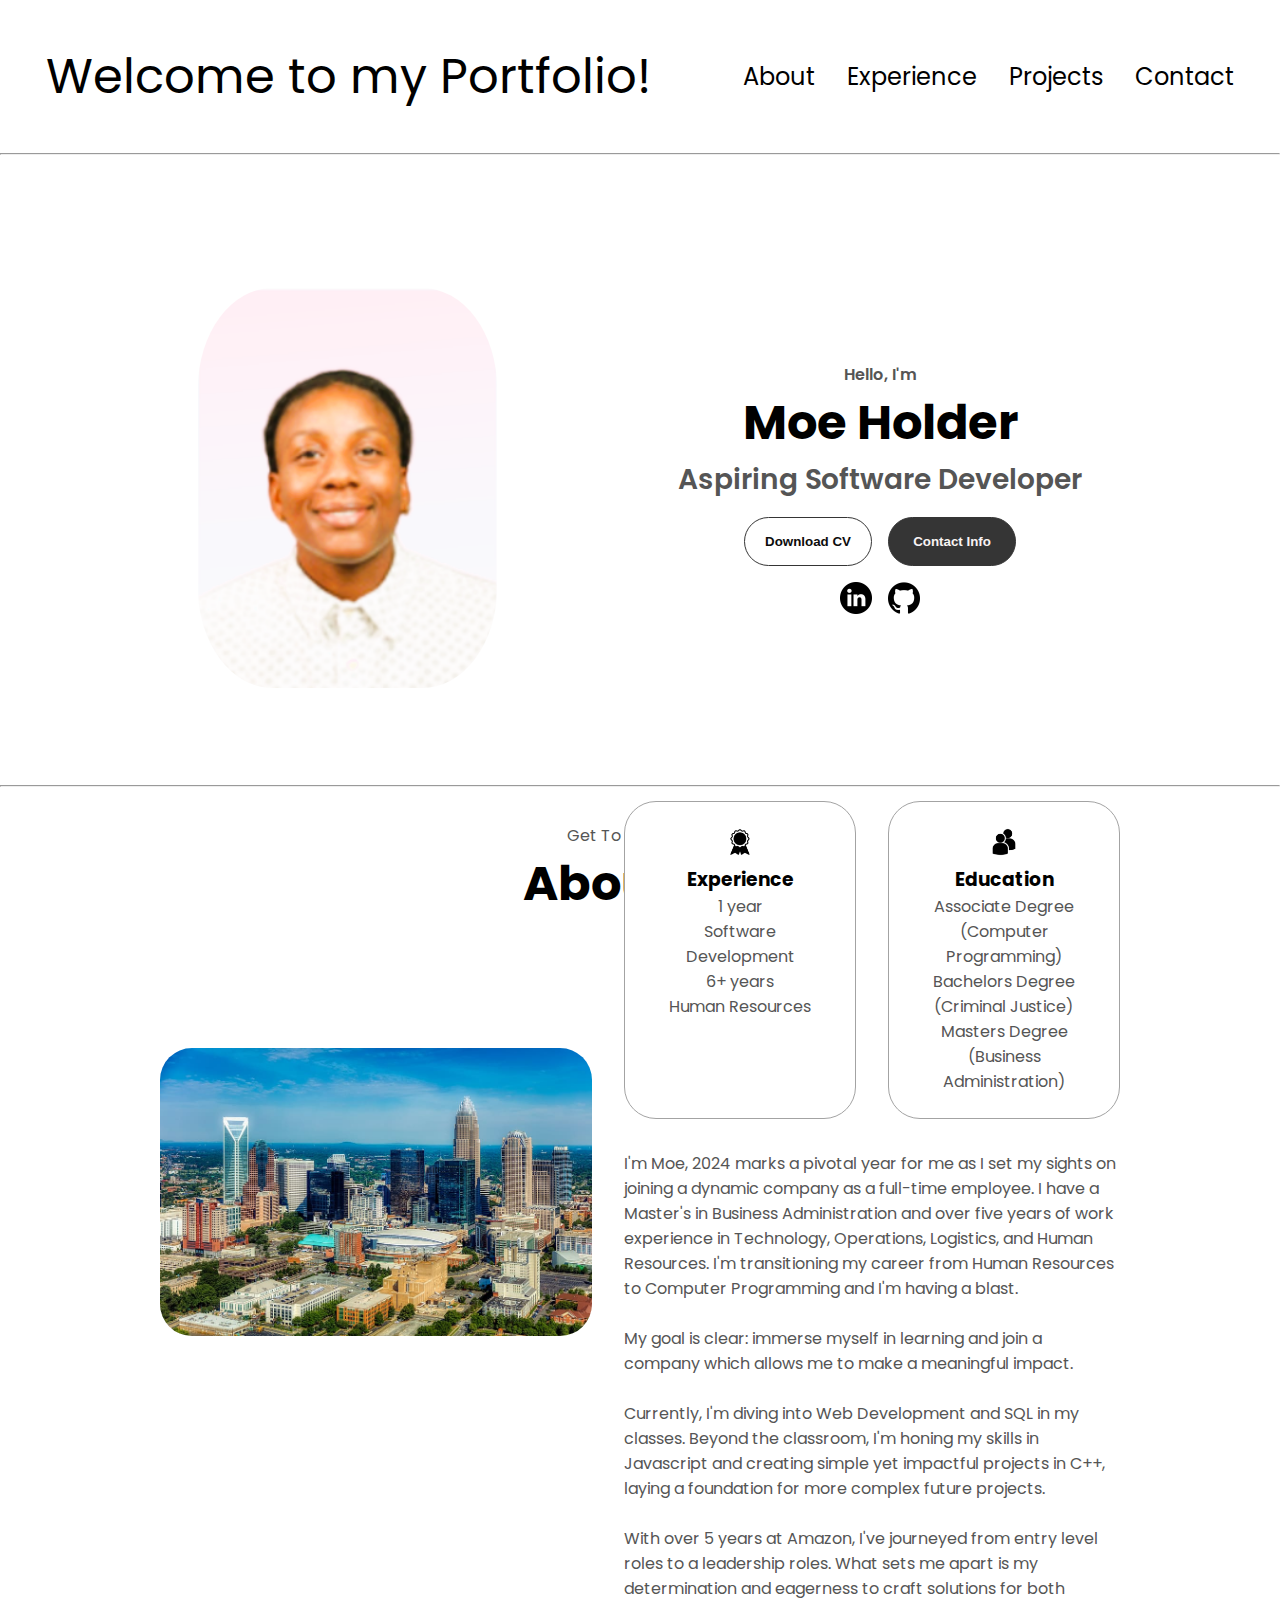
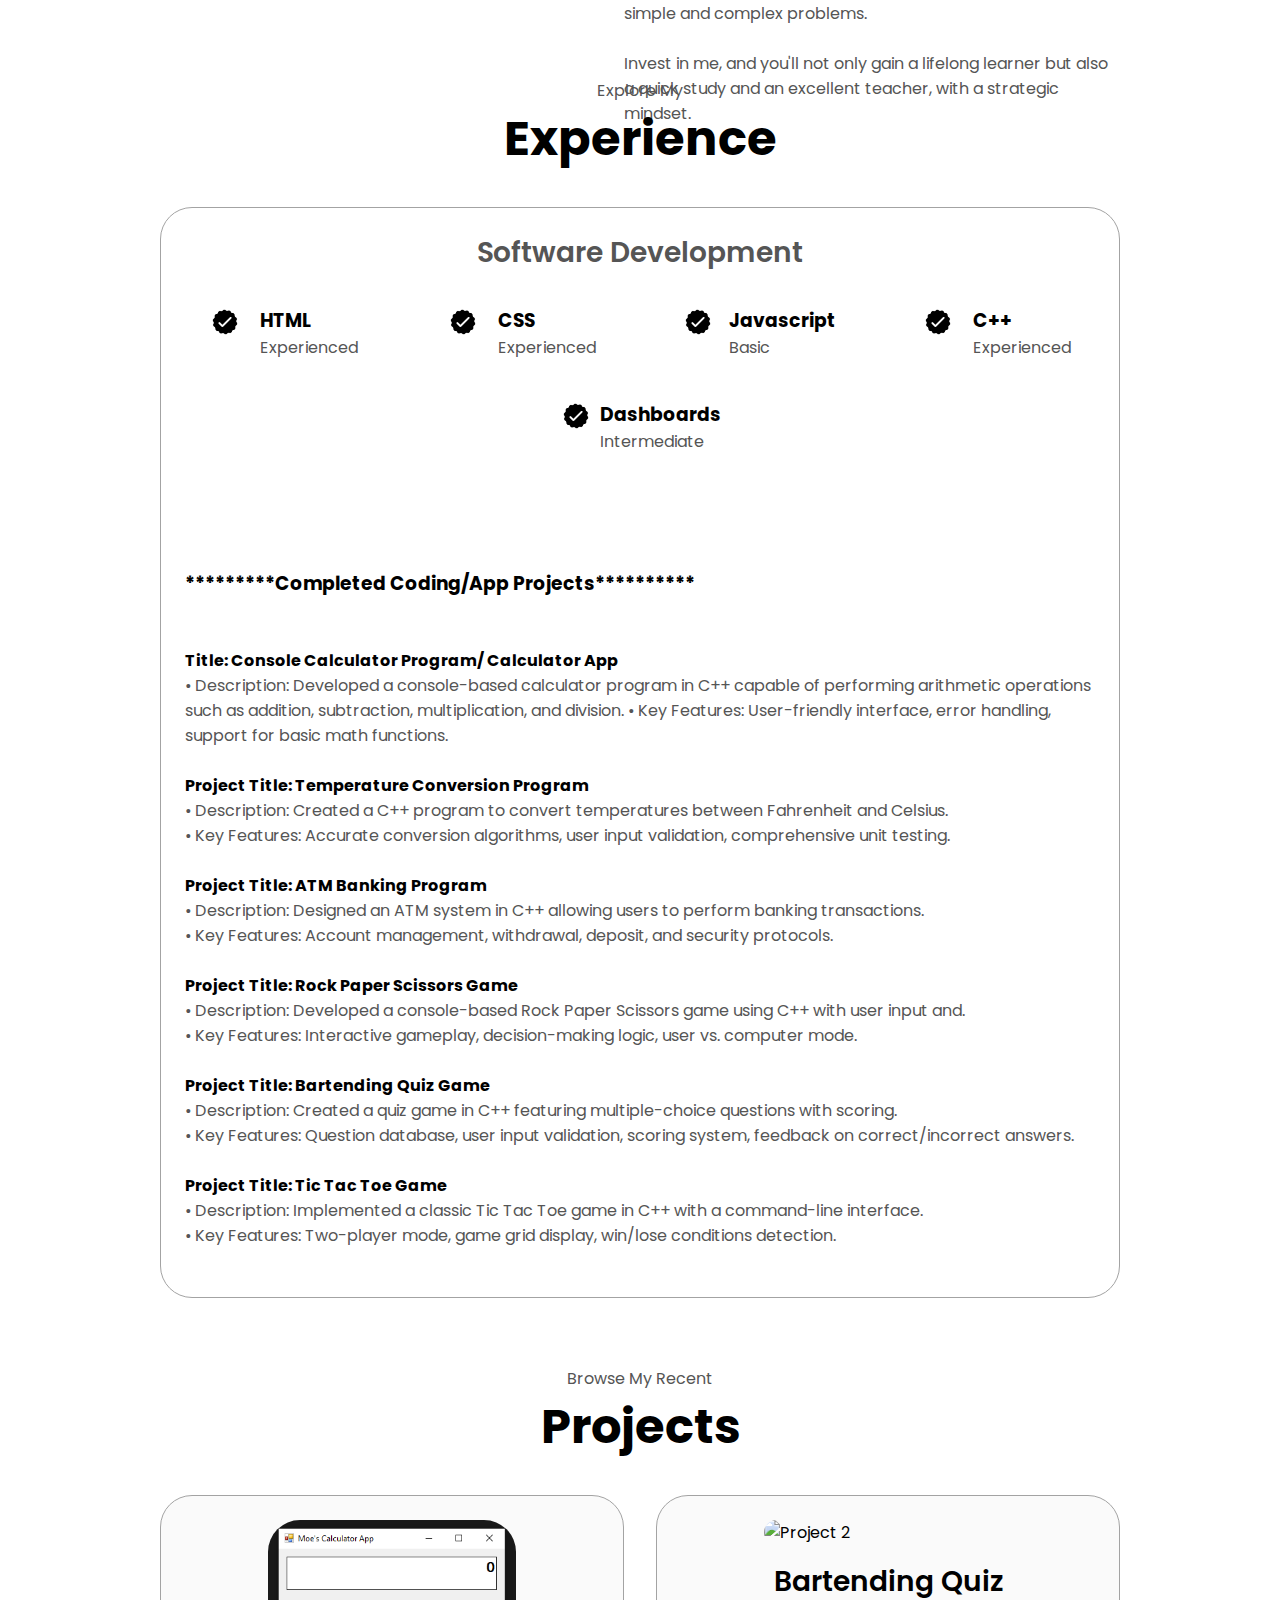
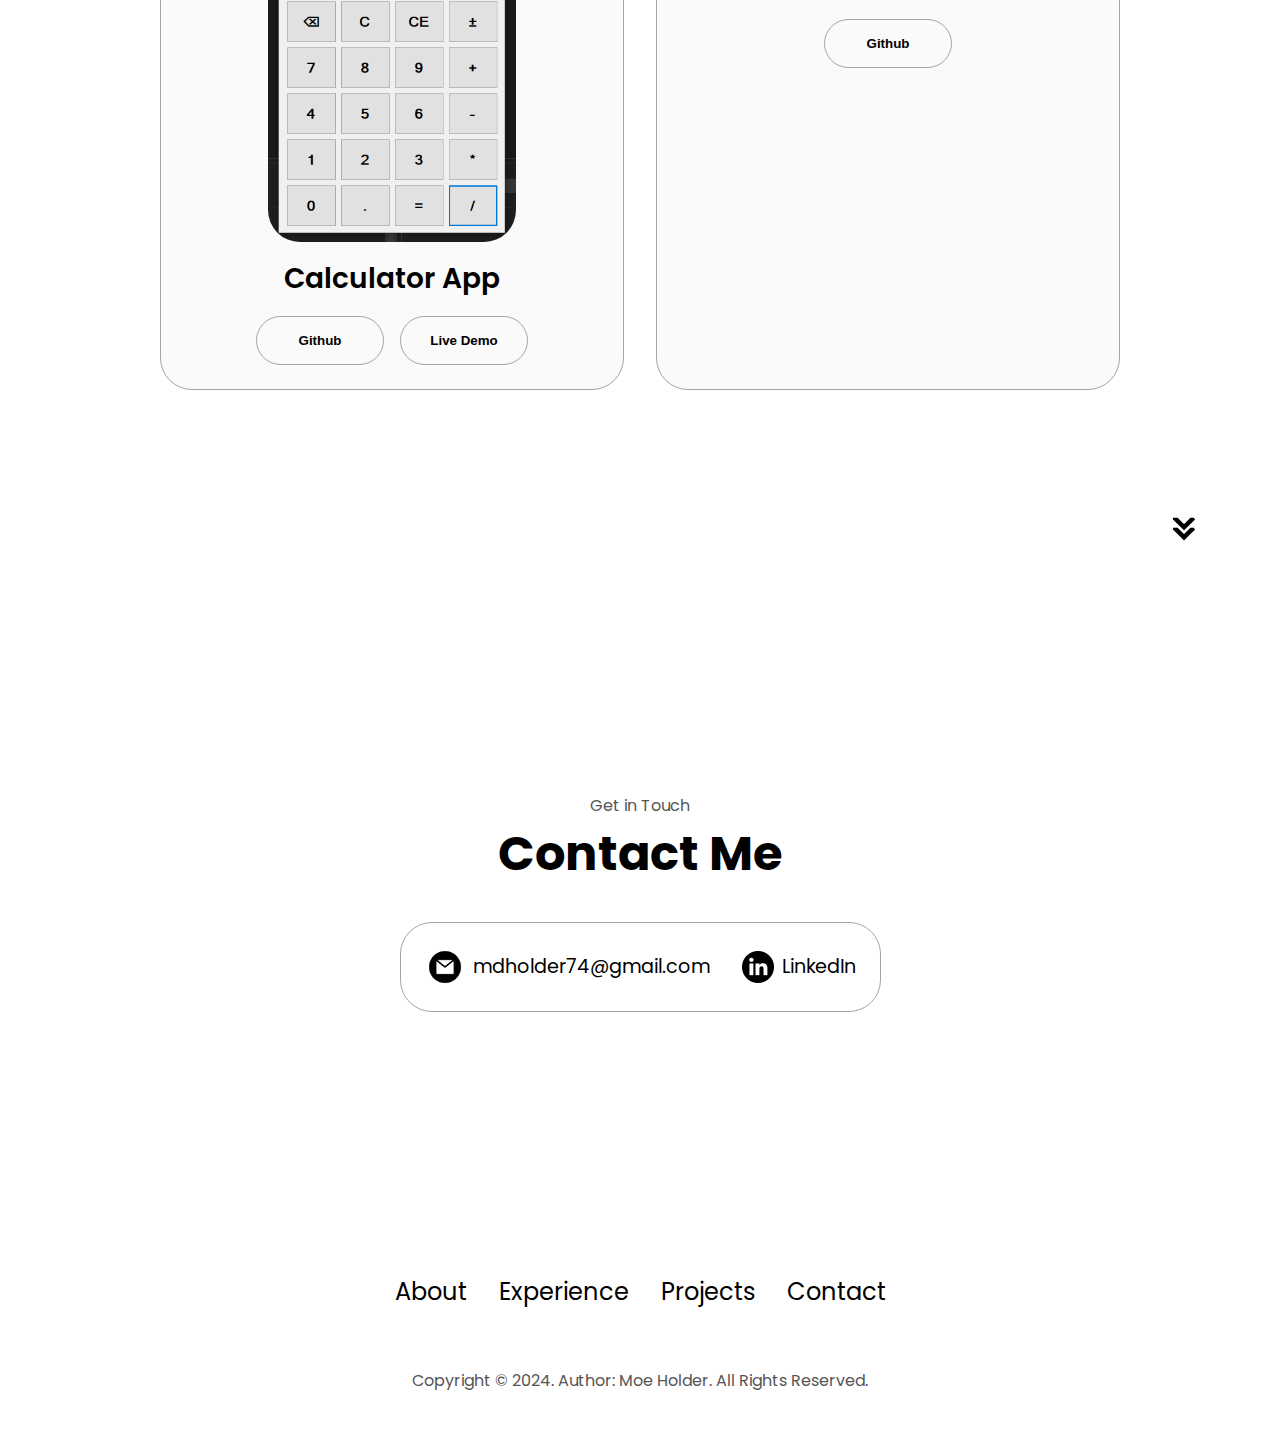
==== draft.html @ d62d8437 "Contact form Update" ====
<!DOCTYPE html>
<html lang="en">
  <head>
    <meta charset="UTF-8" />
    <meta http-equiv="X-UA-Compatible" content="IE=edge" />
    <meta name="viewport" content="width=device-width, initial-scale=1.0" />
    <title>Moe Holder Portfolio</title>
    <link rel="stylesheet" href="style.css" />
    <link rel="stylesheet" href="mediaqueries.css" />
    <link rel="icon" type="image/png" href="images/Moe Headshot 2.PNG">
  </head>
  <body>
    <nav id="desktop-nav">
      <div class="logo">Welcome to my Portfolio!</div>
      <div>
        <ul class="nav-links">
          <li><a href="#about">About</a></li>
          <li><a href="#experience">Experience</a></li>
          <li><a href="#projects">Projects</a></li>
          <li><a href="#contact">Contact</a></li>
        </ul>
      </div>
    </nav>
    <hr>
    <nav id="hamburger-nav">
      <div class="logo">Moe Holder</div>
      <div class="hamburger-menu">
        <div class="hamburger-icon" onclick="toggleMenu()">
          <span></span>
          <span></span>
          <span></span>
        </div>
        <div class="menu-links">
          <li><a href="#about" onclick="toggleMenu()">About</a></li>
          <li><a href="#experience" onclick="toggleMenu()">Experience</a></li>
          <li><a href="#projects" onclick="toggleMenu()">Projects</a></li>
          <li><a href="#contact" onclick="toggleMenu()">Contact</a></li>
        </div>
      </div>
    </nav>
    <section id="profile">
      <div class="section__pic-container">
        <img src="assets/Moe Headshot 2.PNG" alt="Moe Holder profile picture" />
      </div>
      <div class="section__text">
        <p class="section__text__p1">Hello, I'm</p>
        <h1 class="title">Moe Holder</h1>
        <p class="section__text__p2">Aspiring Software Developer</p>
        <div class="btn-container">
          <button
            class="btn btn-color-2"
            onclick="location.href='./assets/Mahogany-Holder Resume.pdf'">
            Download CV
          </button>
          <button class="btn btn-color-1" onclick="location.href='./#contact'">
            Contact Info
          </button>
        </div>
        <div id="socials-container">
          <img
            src="./assets/linkedin.png"
            alt="My LinkedIn profile"
            class="icon-color-1"
            onclick="location.href='https://www.linkedin.com/in/moeholder/' "
          />
          <img
            src="./assets/github.png"
            alt="My Github profile"
            class="icon-color-2"
            onclick="location.href='https://github.com/mdholder74'"
          />
        </div>
      </div>
    </section>
    <hr>
    <section id="about">
      <p class="section__text__p1">Get To Know More</p>
      <h1 class="title">About Me</h1>
      <div class="section-container">
        <div class="section__pic-container">
          <img
          src="./assets/charlotte-north-carolina-city-skyline.jpg"
          alt="Picture of my home town charlotte-north-carolina-city-skyline"
            class="about-pic"
          />
        </div>
        <div class="about-details-container">
          <div class="about-containers">
            <div class="details-container">
              <img
                src="./assets/experience.png"
                alt="Experience icon"
                class="icon"
              />
              <h3>Experience</h3>
              <p>1 year <br />Software Development <br> 6+ years <br />Human Resources</p>
            </div>
            <div class="details-container">
              <img
                src="./assets/education.png"
                alt="Education icon"
                class="icon"
              />
              <h3>Education</h3>
              <p>Associate Degree (Computer Programming) <br> Bachelors Degree (Criminal Justice) <br> Masters Degree (Business Administration)</p>
            </div>
          </div>
          <div class="text-container">
            <p>
              I'm Moe, 2024 marks a pivotal year for me as I set my sights on joining a dynamic company as a full-time employee.
              I have a Master's in Business Administration and over five years of work experience in Technology, Operations, Logistics, and Human Resources. 
              I'm transitioning my career from Human Resources to Computer Programming and I'm having a blast.
            </p> <br>
            <p>
              My goal is clear: immerse myself in learning and join a company which allows me to make a meaningful impact.
            </p><br> 
            <p>
              Currently, I'm diving into Web Development and SQL in my classes. 
              Beyond the classroom, I'm honing my skills in Javascript and creating simple yet impactful projects in C++, laying a foundation for more complex future projects.
            </p><br>
            <p>
              With over 5 years at Amazon, I've journeyed from entry level roles to a leadership roles. What sets me apart is my determination and eagerness to craft solutions for both simple and complex problems.
          </p><br>
          <p>
            Invest in me, and you'll not only gain a lifelong learner but also a quick study and an excellent teacher, with a strategic mindset. 
        
          </div>
        </div>
      </div>
      </section>
      <section id="experience">
        <p class="section__text__p1">Explore My</p>
        <h1 class="title">Experience</h1>
        <div class="experience-details-container">
          <div class="about-containers">
            <div class="details-container">
              <h2 class="experience-sub-title">Software Development</h2>
              <div class="article-container">
                <article>
                  <img
                    src="./assets/checkmark.png"
                    alt="Experience icon"
                    class="icon"
                  />
                  <div>
                    <h3>HTML</h3>
                    <p>Experienced</p>
                  </div>
                </article>
                <article>
                  <img
                    src="./assets/checkmark.png"
                    alt="Experience icon"
                    class="icon"
                  />
                  <div>
                    <h3>CSS</h3>
                    <p>Experienced</p>
                  </div>
                </article>
                <article>
                  <img
                    src="./assets/checkmark.png"
                    alt="Experience icon"
                    class="icon"
                  />
                  <div>
                    <h3>Javascript</h3>
                    <p>Basic</p>
                  </div>
                </article>
                <article>
                  <img
                    src="./assets/checkmark.png"
                    alt="Experience icon"
                    class="icon"
                  />
                  <div>
                    <h3>C++</h3>
                    <p>Experienced</p>
                  </div>
                </article>
                <article>
                  <img
                    src="./assets/checkmark.png"
                    alt="Experience icon"
                    class="icon"
                  />
                  <div>
                    <h3>Dashboards</h3>
                    <p>Intermediate</p><br><br><br>
                  </div>
                </article>
                <div class="text-container">
                <h3>*********Completed Coding/App Projects**********</h3>
                <br>
                <br>
                <h4> Title: Console Calculator Program/ Calculator App</h4>
                <p>• Description: Developed a console-based calculator program in C++ capable of performing arithmetic operations such as addition, subtraction, multiplication, and division.
                • Key Features: User-friendly interface, error handling, support for basic math functions.</p><br>
                
               <h4>Project Title: Temperature Conversion Program</h4>
               <p>• Description: Created a C++ program to convert temperatures between Fahrenheit and Celsius.
                <p>• Key Features: Accurate conversion algorithms, user input validation, comprehensive unit testing.</p><br>
                
                <h4>Project Title: ATM Banking Program</h4>
                <p>• Description: Designed an ATM system in C++ allowing users to perform banking transactions.
                  <p>• Key Features: Account management, withdrawal, deposit, and security protocols.</p><br>
                
                <h4>Project Title: Rock Paper Scissors Game</h4>
                <p>• Description: Developed a console-based Rock Paper Scissors game using C++ with user input and.
                  <p>• Key Features: Interactive gameplay, decision-making logic, user vs. computer mode.</p><br>
                
                <h4>Project Title: Bartending Quiz Game</h4>
                <p> • Description: Created a quiz game in C++ featuring multiple-choice questions with scoring.
                  <p>• Key Features: Question database, user input validation, scoring system, feedback on correct/incorrect answers.</p><br>
                
                <h4>Project Title: Tic Tac Toe Game</h4>
                <p>• Description: Implemented a classic Tic Tac Toe game in C++ with a command-line interface.</p>
                <p> • Key Features: Two-player mode, game grid display, win/lose conditions detection.</p><br>
                </div>
              </section>
      <img
        src="./assets/arrow.png"
        alt="Arrow icon"
        class="icon arrow"
        onclick="location.href='./#experience'"
      />
    <section id="projects">
      <p class="section__text__p1">Browse My Recent</p>
      <h1 class="title">Projects</h1>
      <div class="experience-details-container">
        <div class="about-containers">
          <div class="details-container color-container">
            <div class="article-container">
              <img
                src="./assets/MoeCalculatorApp.PNG"
                alt="Project 1"
                class="project-img"
              />
            </div>
            <h2 class="experience-sub-title project-title">Calculator App</h2>
            <div class="btn-container">
              <button
                class="btn btn-color-2 project-btn"
                onclick="location.href='https://github.com/mdholder74'"
              >
                Github
              </button>
              <button
                class="btn btn-color-2 project-btn"
                onclick="location.href='https://github.com/mdholder74'"
              >
                Live Demo
              </button>
            </div>
          </div>
          <div class="details-container color-container">
            <div class="article-container">
              <img
                src="./assets/Bartending.JPG"
                alt="Project 2"
                class="project-img"
              />
            </div>
            <h2 class="experience-sub-title project-title">Bartending Quiz</h2>
            <div class="btn-container">
              <button
                class="btn btn-color-2 project-btn"
                onclick="location.href='https://github.com/mdholder74'"
              >
                Github
              </button>
            </div>
          </div>
          </div>
        </div>
      </div>
      <img
        src="./assets/arrow.png"
        alt="Arrow icon"
        class="icon arrow"
        onclick="location.href='./#contact'"
      />
    </section>
    <section id="contact">
      <p class="section__text__p1">Get in Touch</p>
      <h1 class="title">Contact Me</h1>
      <div class="contact-info-upper-container">
        <div class="contact-info-container">
          <img
            src="./assets/email.png"
            alt="Email icon"
            class="icon contact-icon email-icon"
          />
          <p><a href="mailto:mdholder74@gmail.com">mdholder74@gmail.com</a></p>
        </div>
        <div class="contact-info-container">
          <img
            src="./assets/linkedin.png"
            alt="LinkedIn icon"
            class="icon contact-icon"
          />
          <p><a href="https://www.linkedin.com/in/moeholder/">LinkedIn</a></p>
        </div>
      </div>
    </section>
    <footer>
      <nav>
        <div class="nav-links-container">
          <ul class="nav-links">
            <li><a href="#about">About</a></li>
            <li><a href="#experience">Experience</a></li>
            <li><a href="#projects">Projects</a></li>
            <li><a href="#contact">Contact</a></li>
          </ul>
        </div>
      </nav>
      <p>Copyright &#169; 2024. Author: Moe Holder. All Rights Reserved.</p>
    </footer>
    <script src="script.js"></script>
  </body>
</html>
---- style.css ----
@import url('https://fonts.googleapis.com/css2?family=Bungee+Spice&family=Lemon&family=Poppins:wght@300;400;500;600&display=swap');
*{
    margin:0;
    padding:0;
}

body{
    font-family: 'Poppins', sans-serif;;
}

html{
    scroll-behavior: smooth;
}

p{
    color:rgb(85, 85, 85);
}

/* TRANSITION */
a, 
.btn{
    transition: all 300ms ease;
}

/* DESKTOP NAV */

nav,
.nav-links{
    display: flex;
}

nav{
    justify-content: space-around;
    align-items: center;
    height: 17vh;
}

.nav-links{
    gap:2rem;
    list-style: none;
    font-size: 1.5rem;

}

a{
    color:black;
    text-decoration: none;
    text-decoration-color: white;

}

a:hover{
    color:rgb(25, 176, 202);
    text-decoration: underline;
    text-underline-offset: 1rem;
    text-decoration-color: rgb(25, 176, 202);
}

.logo{
    font-size: 3rem;
}

.logo:hover{
    cursor:default;
    
}

/* HAMBURGER MENU */

#hamburger-nav{
    display:none;   
}

.hamburger-menu{
    position: relative;
    display: inline-block;
}

.hamburger-icon{
    display:flex;
    flex-direction: column;
    justify-content: space-between;
    height: 24px;
    width: 30px;
    cursor: pointer;
}

.hamburger-icon span{
    width: 100%;
    height: 2px;
    background-color:black;
    transition: all 0.3 ease-in-out;
}

.menu-links{
    position: absolute;
    top: 100%;
    right:0;
    background-color: white;
    width: fit-content;
    max-height: 0;
    overflow: hidden;
    transition: all 0.3 ease-in-out;
}

.menu-link a{
    display: block;
    padding: 10px;
    text-align: center;
    font-size: 1.5rem;
    color:black;
    text-decoration:none;
    transition: all 0.3 ease-in-out;

}

.menu-links li{
    list-style:none;
}

.menu-links.open{
    max-height: 300px;
}

.hamburger-icon.open span:first-child{

    transform: rotate(45deg) translate(10px, 5px)  
}

.hamburger-icon.open span:nth-child(2){
    opacity:0;  
}

.hamburger-icon.open span:last-child{
    transform: rotate(-45deg) translate(10px, -5px)  
}

.hamburger-icon span:first-child{
    transform:none;
}

.hamburger-icon span:first-child{
    opacity:1;
}

.hamburger-icon span:first-child{
    transform:none;
}

/*SECTION*/

section{
    padding-top: 4vh;
    height: 95vh;
    margin: 0 10rem;
    box-sizing: border-box;
    min-height: fit-content;
}

.section-container{
    display: flex;
}

/* Styling the profile images*/
#profile{
    display:flex;
    justify-content: center;
    gap:5rem;
    height: 70vh;
    
}

img {
    border-radius: 25%;
  }
  

.section__pic-container{
    display:flex;
    height:400px;
    width:400px;
    margin:auto 0;

}

.section__text{
    align-self:center;
    text-align:center;
}
.section__text p{
    font-weight:600;

}

.section__text__p1{
    text-align: center;
}

.section__text__p2{
    font-size: 1.75rem;
    margin-bottom: 1rem;
}

.title{
    font-size: 3rem;
    text-align: center;
}

#socials-container{
    display:flex;
    justify-content:center;
    margin-top: 1rem;
    gap: 1rem;
}
/* ICON*/

.icon-color-1,
.icon-color-2{
    cursor:pointer;
    height:2rem; 
}

.icon-color-1:hover{
    background: rgb(17, 54, 218);
    
}

.icon-color-2:hover{
    background: rgb(243, 130, 37);
    
}

.icon{
    cursor:pointer;
    height:2rem; 

}

/* BUTTONS*/

.btn-container{
    display: flex;
    justify-content:center;
    gap: 1rem;
}

.btn{
    font-weight: 600;
    transition: all 300ms ease;
    padding: 1rem;
    width:8rem;
    border-radius: 2rem;
}

.btn-color-1,
.btn-color-2{
    border: rgb(53,53,53) 0.1rem solid;
}

.btn-color-1:hover,
.btn-color-2:hover{
    cursor:pointer;
}

.btn-color-1,
.btn-color-2:hover{
    background: rgb(53,53,53);
    color:rgb(248, 243, 243);
}

.btn-color-1:hover{
    background: rgb(0,0,0);

}

.btn-color-2{
    background: none;
    
}

.btn-color-2:hover{
    border: rgb(255,255,255) 0.1rem solid;
}

.btn-container{
    gap:1rem;
}


/* BUTTONS*/

#about{
    position:relative;
}

.about-containers{
    gap:2rem;
    margin-bottom: 2rem;
    margin-top: 2rem;

}

.about-details-container{
    justify-content: center;
    flex-direction: column;
}

.about-containers,
.about-details-container{
    display:flex;
}

.about-pic{
    border-radius:2rem;
    height:18rem;
}
.arrow{
    position:absolute;
    right:-5rem;
    bottom:2.5rem;

}

.details-container{
    padding:1.5rem;
    flex:1;
    background:white;
    border-radius:2rem;
    border:rgb(53,53,53) 0.1rem solid;
    border-color:rgb(163,163,163);
    text-align:center;
}

.section-container{
    gap:4rem;
    height:80%;
}

.section__pic-container{
    height:400px;
    width:400px;
    margin:auto 0;
}

#experience{
    position:relative;
}

.experience-sub-title{
    color:rgb(85,85,85);
    font-weight:600;
    font-size: 1.75rem;
    margin-bottom:2rem;
}

.experience-details-container{
    justify-content: center;
    display:flex;
    flex-direction:column;
}

.article-container{
    display:flex;
    text-align:initial;
    flex-wrap:wrap;
    flex-direction: row;
    gap:2.5rem;
    justify-content:space-around;
}

article{
    display:flex;
    width:10rem;
    justify-content:space-around;
    gap:0.5rem;
}

article.icon{
    cursor:default;
}

/* PROJECTS SECTION */

#projects {
    position: relative;
    
  }
  
  .color-container {
    border-color: rgb(163, 163, 163);
    background: rgb(250, 250, 250);
  }
  
  .project-img {
    border-radius: 2rem;
    width: 60%;
    height: 60%;
  }
  
  .project-title {
    margin: 1rem;
    color: black;
  }
  
  .project-btn {
    color: black;
    border-color: rgb(163, 163, 163);
  }

#contact{
    display: flex;
    justify-content: center;
    flex-direction:column;
    height: 70vh;
}

.contact-info-upper-container{
    display:flex;
    justify-content: center;
    border-radius: 2rem;
    border:rgb(53,53,53) 0.1rem solid;
    border-color:rgb(163,163,163);
    background:(250, 250,250);
    margin: 2rem auto;
    padding:0.5rem;
}

.contact-info-container{
    display:flex;
    align-items:center;
    justify-content:center;
    gap:0.5rem;
    margin:1rem;

}

.contact-info-container p{
    font-size:larger;
}

.contact-icon{
    cursor:default;
}

.email-icon{
    height:2.5rem;
}

footer{
    height:26vh;
    margin: 0 1rem;
}

footer p{
    text-align:center;
}

form {
    display: flex;
    flex-direction: column;
}

label {
    margin-bottom: 8px;
}

input, textarea {
    padding: 10px;
    margin-bottom: 16px;
    border: 1px solid #ccc;
    border-radius: 4px;
}

button {
    padding: 12px;
    background-color: #a2a7ac;
    color: #0c0c0c;
    border: none;
    border-radius: 4px;
    cursor: pointer;
}

button:hover {
    background-color: #333435;
}
---- mediaqueries.css ----
@media screen and(max-width: 1200px){
    #desktop-nav{
        display:none
    }
    #hamburger-nav{
        display: flex;
    }
}
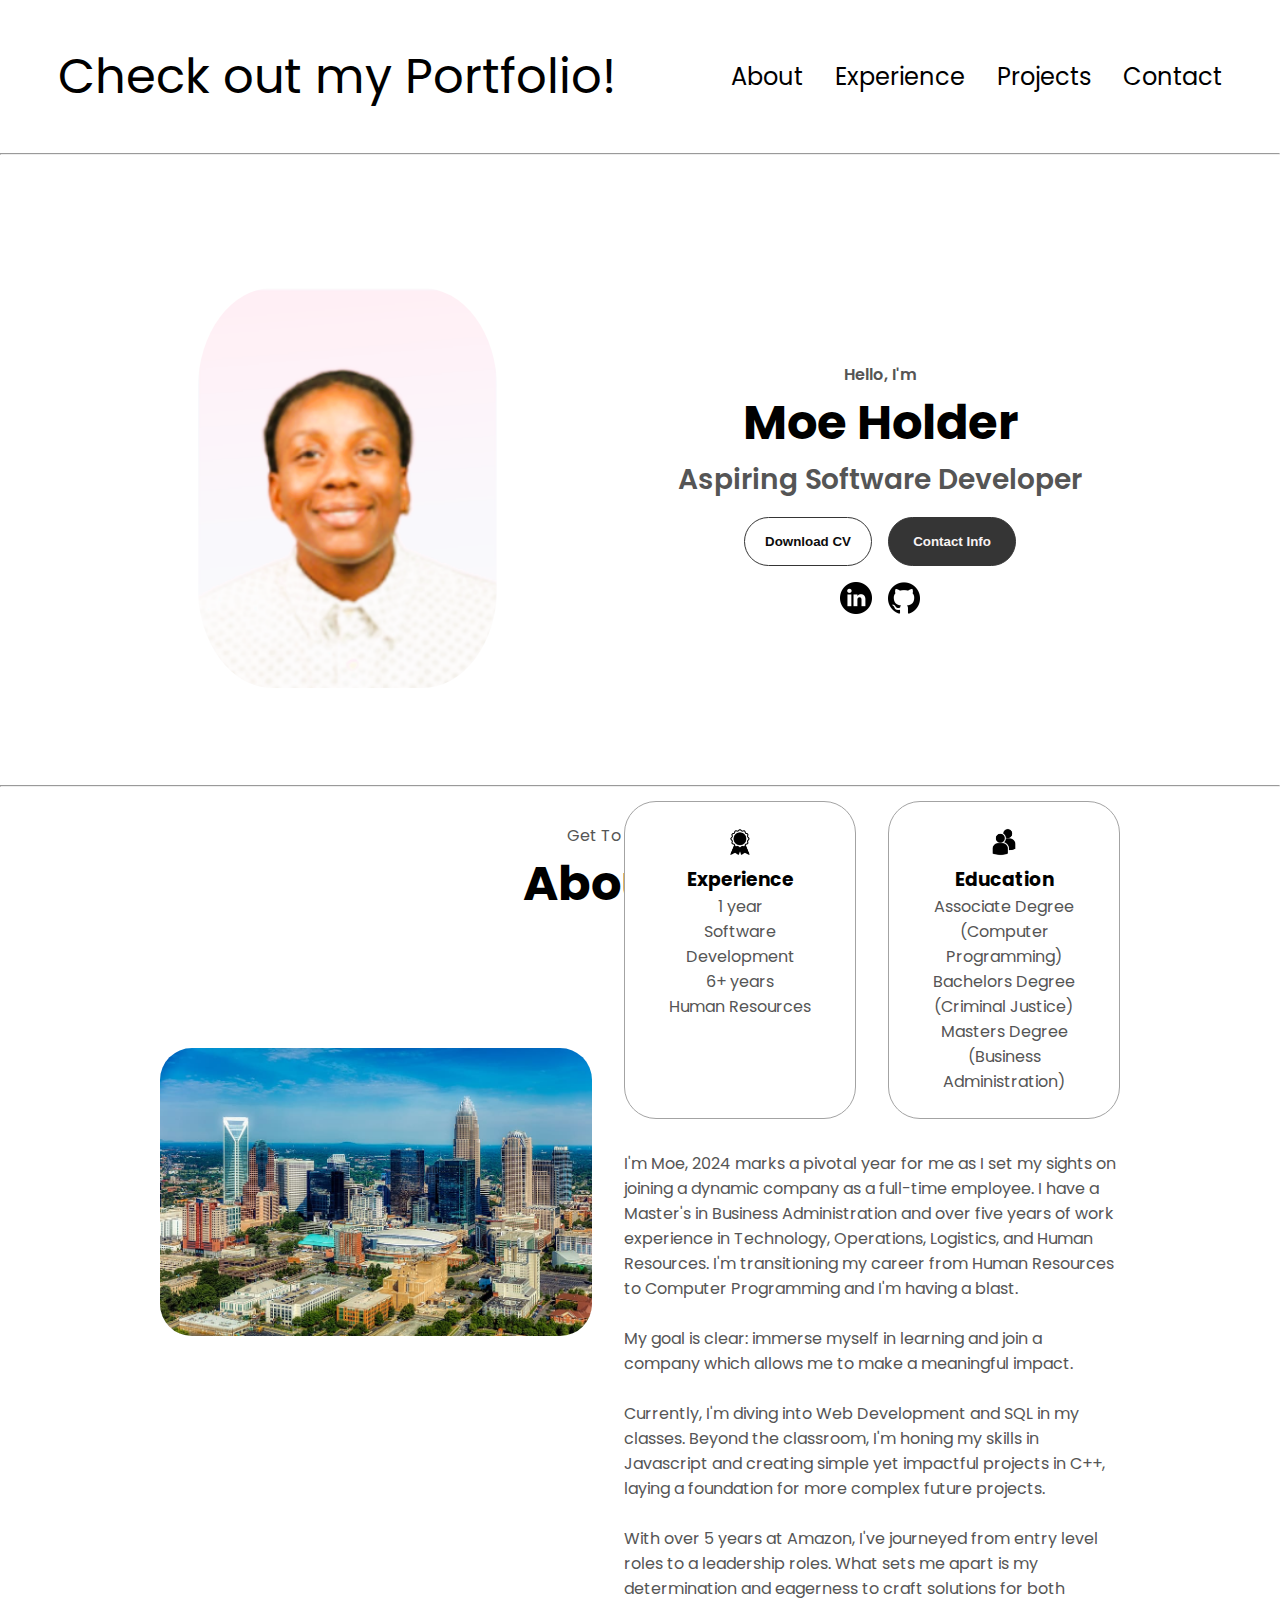
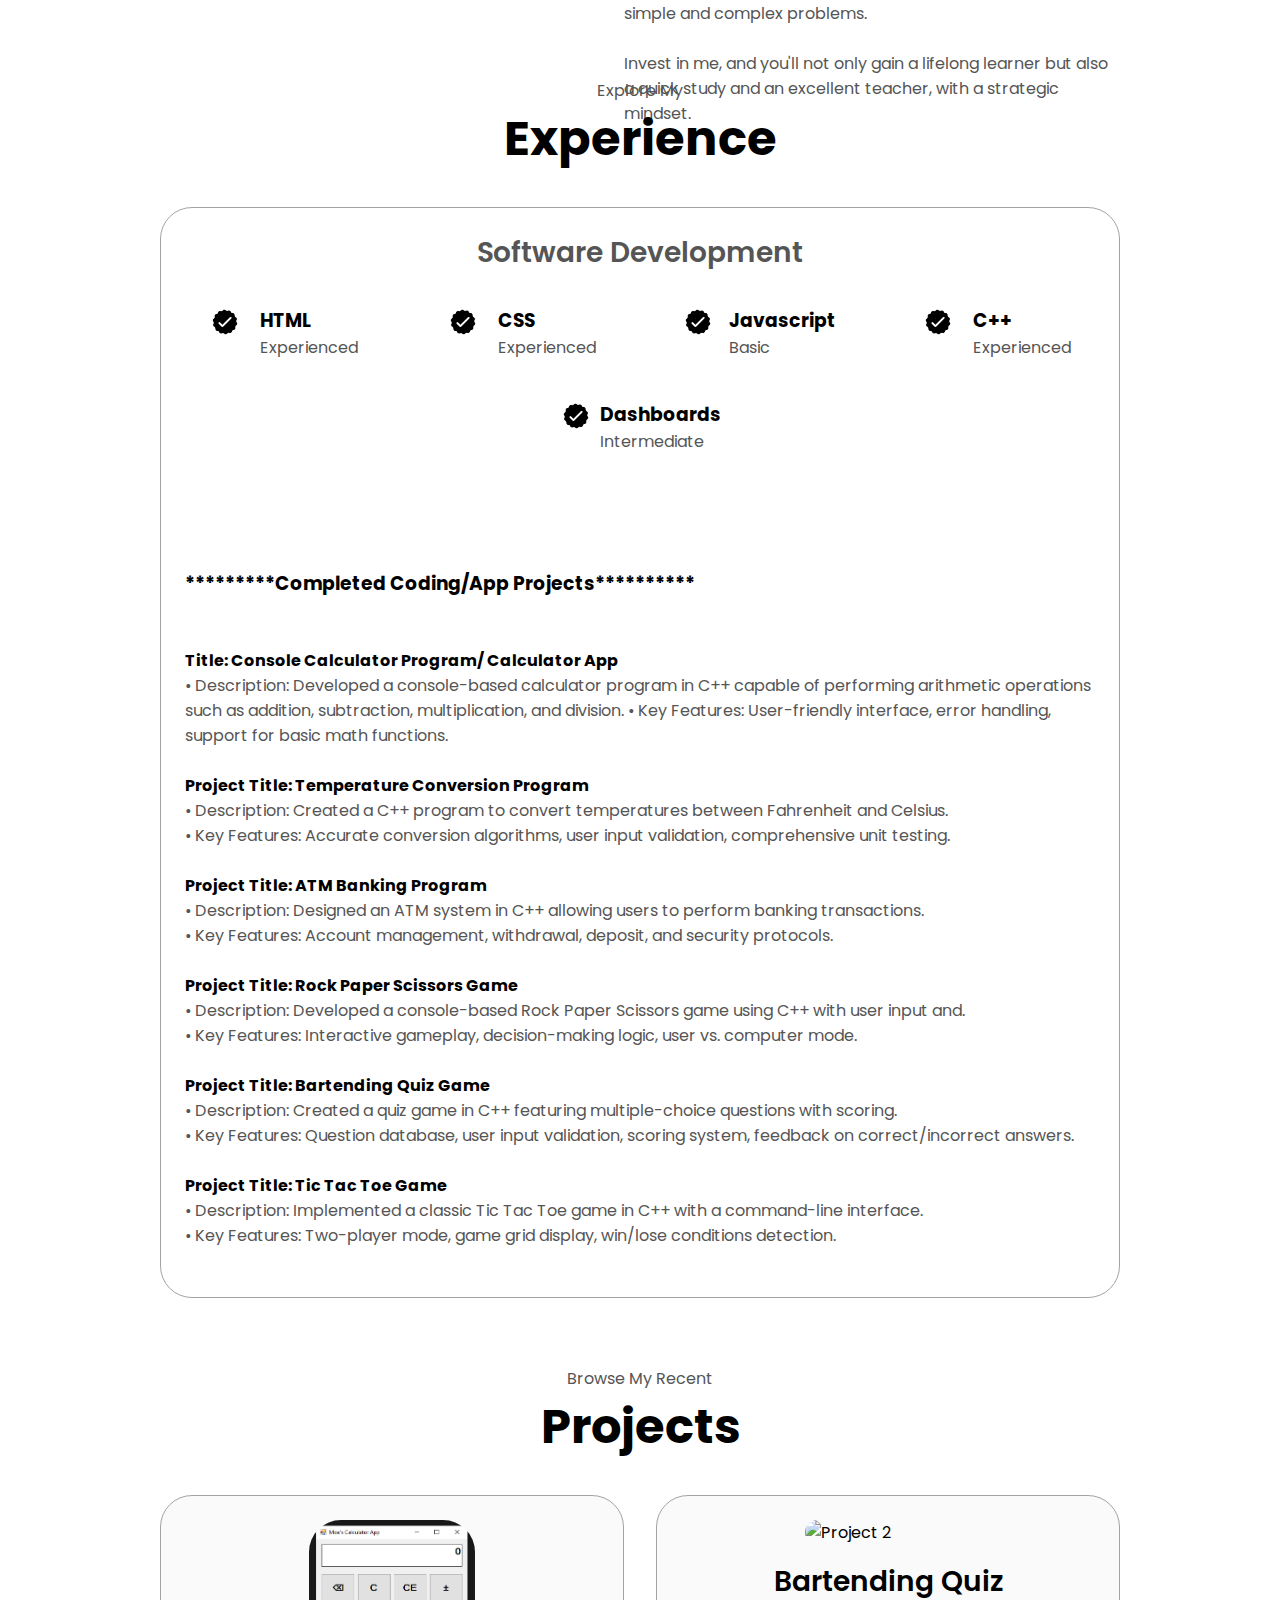
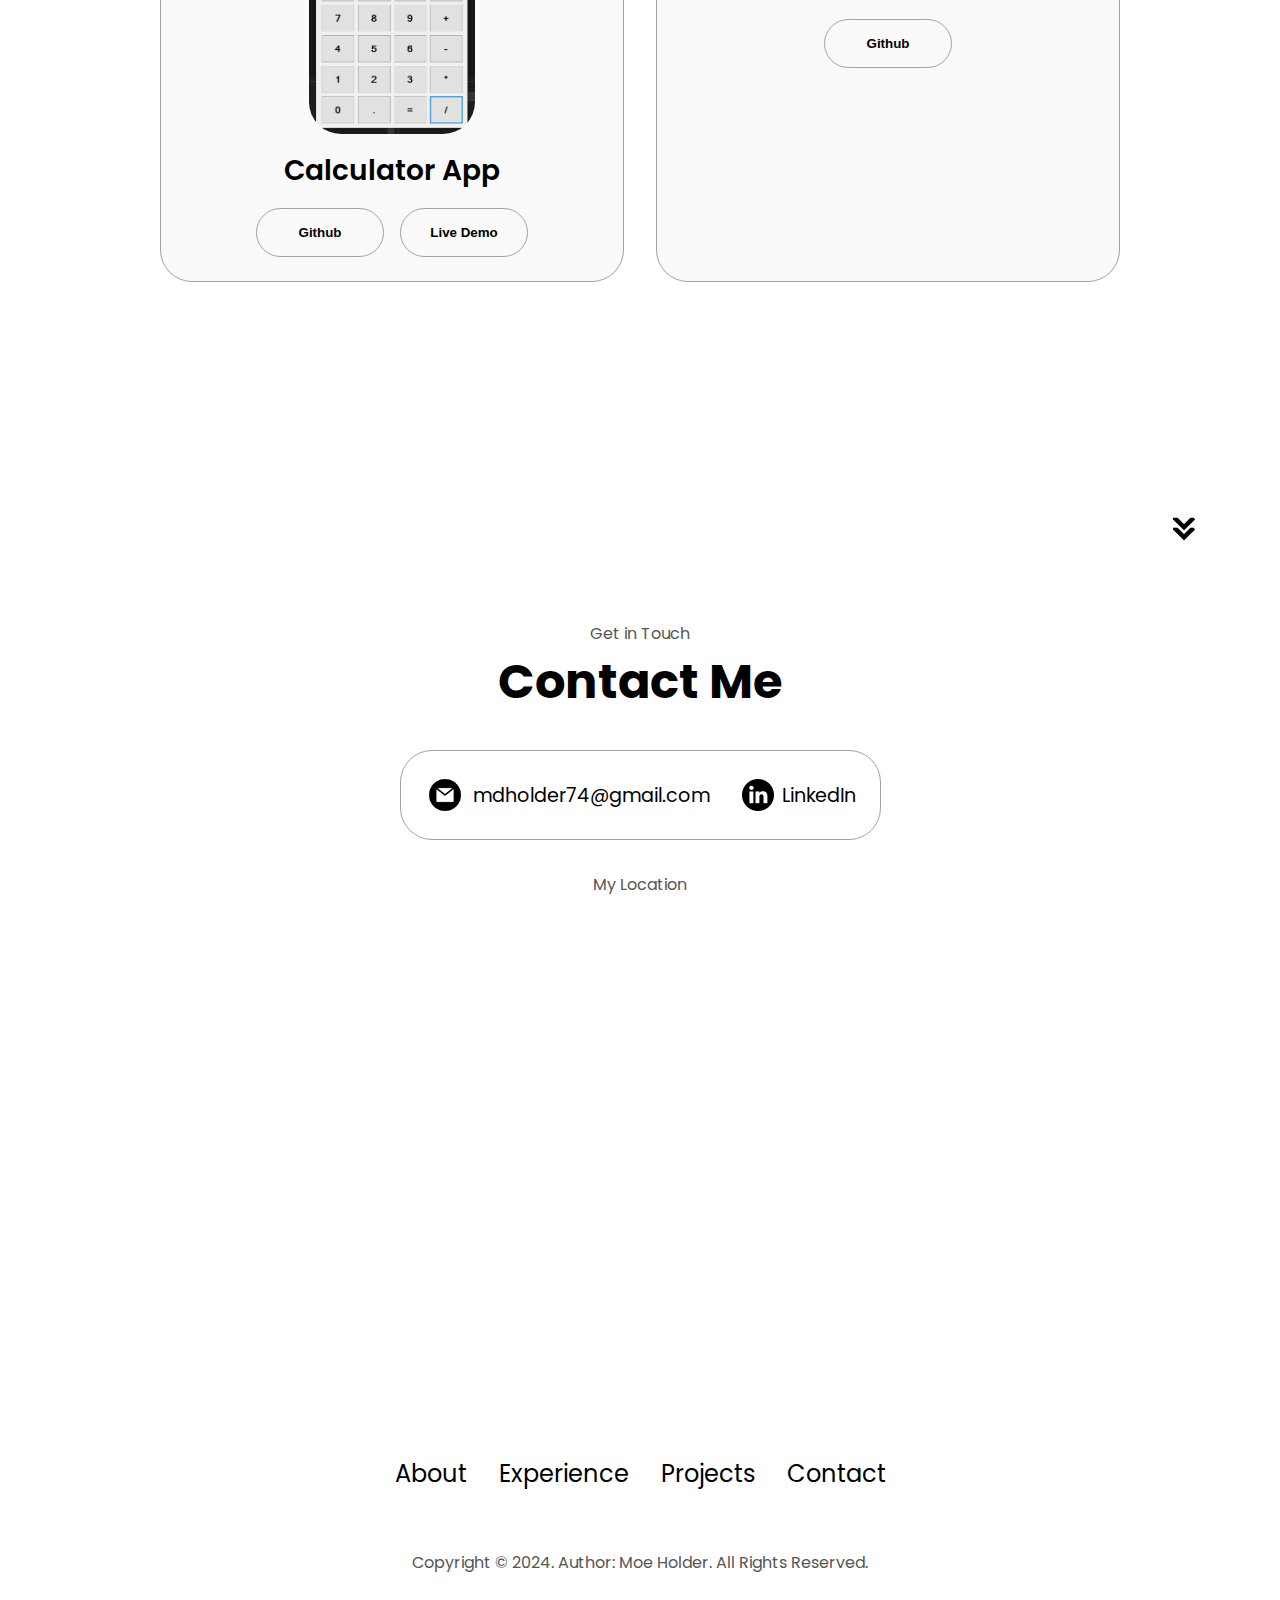
==== commit 98ef7a5f: "Maps Update" ====
--- a/draft.html
+++ b/draft.html
@@ -11,7 +11,7 @@
   </head>
   <body>
     <nav id="desktop-nav">
-      <div class="logo">Welcome to my Portfolio!</div>
+      <div class="logo">Check out my Portfolio!</div>
       <div>
         <ul class="nav-links">
           <li><a href="#about">About</a></li>
@@ -304,6 +304,17 @@
           <p><a href="https://www.linkedin.com/in/moeholder/">LinkedIn</a></p>
         </div>
       </div>
+      <p class="section__text__p1">My Location</p>
+      <iframe src="https://www.google.com/maps/embed?pb=!1m18!1m12!1m3!1d52955.44174950055!2d-84.58357125391537!3d33.94845478907932!2m3!1f0!2f0!3f0!3m2!1i1024!2i768!4f13.1!3m3!1m2!1s0x88f510968647065d%3A0xb18756c6328ee981!2sMarietta%2C%20GA!5e0!3m2!1sen!2sus!4v1706571546402!5m2!1sen!2sus" 
+      margin="0"
+      display="flex"
+      justify-content="center"
+      align-items="center"
+      height="500" 
+      style="border:0;" 
+      allowfullscreen="" 
+      loading="lazy" 
+      referrerpolicy="no-referrer-when-downgrade"></iframe>
     </section>
     <footer>
       <nav>
--- a/style.css
+++ b/style.css
@@ -50,10 +50,10 @@
 }
 
 a:hover{
-    color:rgb(25, 176, 202);
+    color:rgb(213, 224, 224);
     text-decoration: underline;
     text-underline-offset: 1rem;
-    text-decoration-color: rgb(25, 176, 202);
+    text-decoration-color: rgb(213, 224, 224);
 }
 
 .logo{
@@ -393,8 +393,8 @@
   
   .project-img {
     border-radius: 2rem;
-    width: 60%;
-    height: 60%;
+    width: 40%;
+    height: 40%;
   }
   
   .project-title {
@@ -483,3 +483,12 @@
 button:hover {
     background-color: #333435;
 }
+
+
+#map{
+    height: 100%;
+    margin: 0;
+    display: flex;
+    justify-content: center;
+    align-items: center;
+}